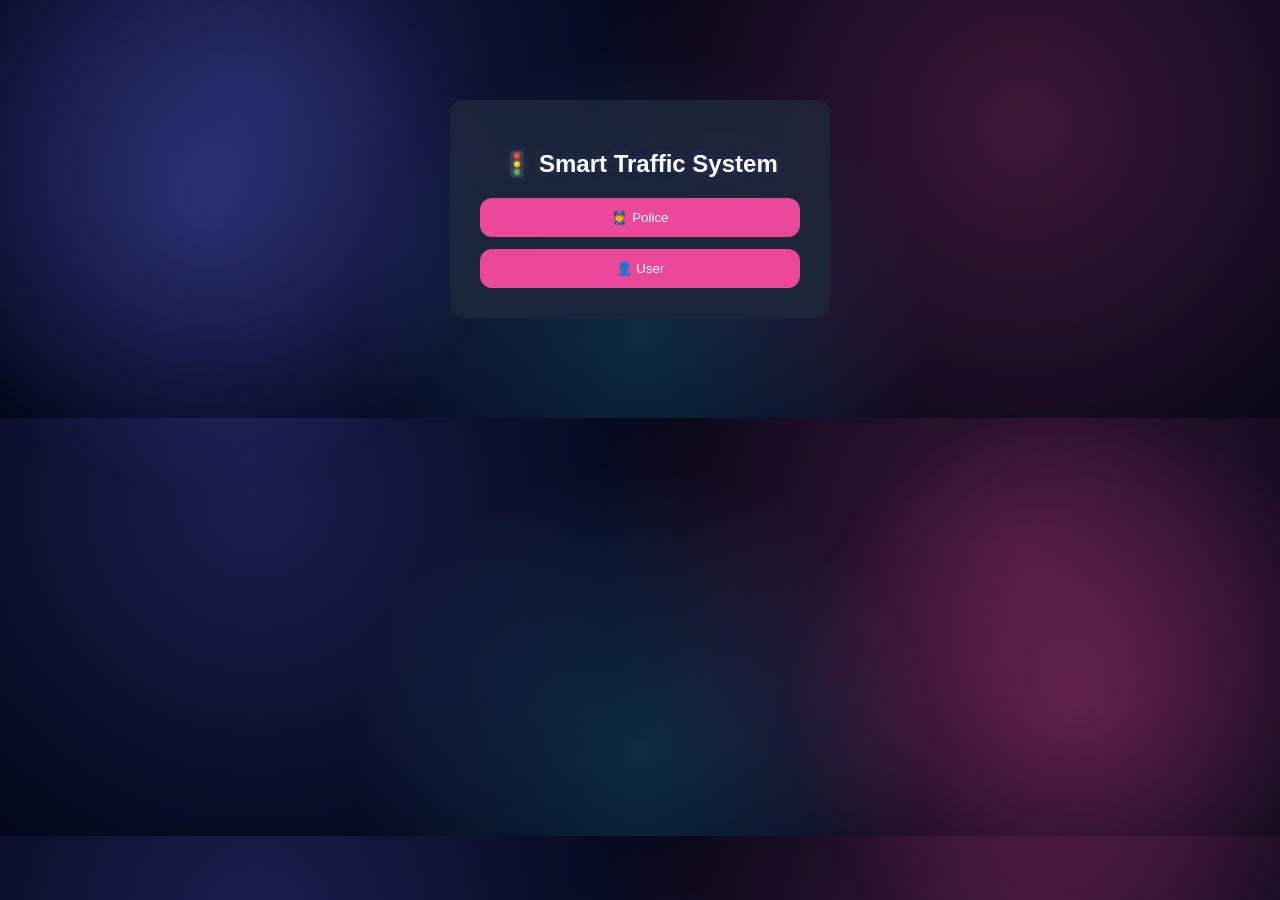
==== frontend/login.html @ b56e2f14 "Added complete user portal UI with payment and notification system" ====
<!DOCTYPE html>
<html>
<head>
    <title>Login</title>
    <link rel="stylesheet" href="style.css">
    <script src="script.js" defer></script>
</head>

<body>

<div class="login-container">
    <h2>🚦 Smart Traffic System</h2>

    <!-- ROLE SELECT -->
    <div class="role-buttons">
        <button onclick="selectRole('police')">👮 Police</button>
        <button onclick="selectRole('user')">👤 User</button>
    </div>

    <!-- LOGIN FORM -->
    <div id="loginForm"></div>
</div>

</body>
</html>
---- frontend/style.css ----
/* 🌌 GLOBAL RESET */
body {
    margin: 0;
    font-family: Arial, sans-serif;
    color: white;
    text-align: center;

    /* 🔥 NEW PREMIUM BACKGROUND */
    background: radial-gradient(circle at 20% 20%, rgba(99,102,241,0.25), transparent 40%),
                radial-gradient(circle at 80% 30%, rgba(236,72,153,0.25), transparent 40%),
                radial-gradient(circle at 50% 80%, rgba(56,189,248,0.2), transparent 40%),
                #020617;
}

/* 🔥 NAVBAR */
.navbar {
    background: linear-gradient(90deg, #020c1b, #0f172a);

    padding: 15px;
    font-size: 20px;

    display: flex;
    align-items: center;
    justify-content: center; /* keeps title centered */

    margin-left: 200px;
    transition: margin-left 0.3s ease;

    position: relative; /* 🔥 VERY IMPORTANT */
}
.menu-btn {
    position: absolute;
    left: 20px;
    top: 50%;
    transform: translateY(-50%);

    font-size: 24px;
    cursor: pointer;
    color: white;

    z-index: 1000;
}
/* When sidebar is hidden */
.navbar.full {
    margin-left: 0;
}

/* 🧱 SIDEBAR */
.sidebar {
    position: fixed;
    left: 0;
    top: 0;
    width: 200px;
    height: 100%;

    /* 🔥 Gradient instead of flat color */
    background: linear-gradient(180deg, #020c1b, #0f172a);

    padding: 20px;

    /* ✨ Glass effect */
    backdrop-filter: blur(12px);

    /* subtle border */
    border-right: 1px solid rgba(255,255,255,0.08);

    transition: transform 0.3s ease;
}

/* Title */
.sidebar h2 {
    color: white;
    margin-bottom: 25px;
    text-shadow: 0 0 10px rgba(236,72,153,0.3); /* 🔥 glow */
}

/* List */
.sidebar ul {
    list-style: none;
    padding: 0;
}
#detectionList {
    list-style: none;
    padding-left: 0;

    display: flex;
    flex-direction: column;   /* 🔥 THIS FIXES EVERYTHING */
    gap: 8px;
}
/* Items */
.sidebar li {
    padding: 12px;
    color: #94a3b8;
    cursor: pointer;
    border-radius: 10px;
    transition: all 0.3s ease;
}
.sidebar ul li.active {
    background: linear-gradient(90deg, rgba(124,58,237,0.3), rgba(236,72,153,0.3));
    box-shadow: 0 0 12px rgba(236, 72, 153, 0.4);
}

/* Hover effect */
.sidebar li:hover {
    background: linear-gradient(90deg, rgba(99,102,241,0.2), rgba(236,72,153,0.2));
    color: white;
    transform: translateX(5px); /* 🔥 subtle slide */
}
.container {
    margin-left: 200px;
    padding: 20px;
    transition: margin-left 0.3s ease;
}
/* When sidebar is hidden */
.container.full {
    margin-left: 0;
}

/* 📊 CARDS */
.cards {
    display: flex;
    justify-content: center;
    gap: 20px;
    margin-top: 20px;
    perspective: 1000px;
}
.card {
    background: rgba(30, 41, 59, 0.6);
    backdrop-filter: blur(12px);

    border-radius: 16px;
    padding: 20px;
    width: 220px;

    border: 1px solid rgba(255,255,255,0.08);

    transition: all 0.3s ease;

    position: relative;
    overflow: hidden;
    cursor: pointer;

    box-shadow: 0 0 20px rgba(99,102,241,0.15);
}
.card:hover {
    transform: translateY(-10px) scale(1.03);

    box-shadow: 
        0 0 25px rgba(99,102,241,0.5),
        0 0 40px rgba(236,72,153,0.3);

    border: 1px solid rgba(236,72,153,0.4);
    transform: translateY(-8px) scale(1.03);
    box-shadow: 0 0 40px rgba(236,72,153,0.6);
}
.card:hover {
    transform: translateY(-5px) scale(1.02);
    box-shadow: 0 10px 30px rgba(236,72,153,0.3);
}
.card h2 {
    text-shadow: 0 0 10px rgba(99,102,241,0.6);
}
.card span {
    font-size: 24px;
    font-weight: bold;
    animation: pulse 2s infinite;
}

@keyframes pulse {
    0% { opacity: 0.8; }
    50% { opacity: 1; }
    100% { opacity: 0.8; }
}
/* 🔥 Strong glow overlay */
.card::before {
    content: "";
    position: absolute;
    inset: 0;
    background: linear-gradient(120deg, transparent, rgba(236,72,153,0.5), transparent);
    opacity: 0;
    transition: 0.4s;
}

/* 🔥 Hover effects (VISIBLE now) */
.card:hover::before {
    opacity: 1;
}
/* 📤 UPLOAD */
.upload-box {
    margin-top: 40px;
    text-align: center;

    background: rgba(15, 23, 42, 0.7);
    padding: 20px;
    border-radius: 12px;
    backdrop-filter: blur(12px);
    border: 1px solid rgba(255,255,255,0.08);
}

.upload-box:hover {
    box-shadow: 0 0 25px rgba(99,102,241,0.4);
    transition: 0.3s;
}

/* 🎥 UPLOADED VIDEO */
#uploadedVideo {
    display: block;
    margin: 15px auto;
    border-radius: 10px;
}

/* 📷 CAMERA + DETECTION */
.camera-section {
    display: flex;
    justify-content: center;
    gap: 40px;
    margin-top: 40px;
    flex-wrap: wrap;
}

.camera-box, .detection-box {
    padding: 20px;
    border-radius: 12px;
    width: 300px;

    background: rgba(15, 23, 42, 0.7);
    backdrop-filter: blur(12px);
    border: 1px solid rgba(255,255,255,0.08);
}

/* 🎥 VIDEO */
video {
    width: 100%;
    border-radius: 10px;
}

/* 🧠 YOLO OUTPUT */
.yolo-output {
    margin-top: 50px;
    text-align: center;

    background: rgba(15, 23, 42, 0.7);
    padding: 20px;
    border-radius: 12px;
    backdrop-filter: blur(12px);
    border: 1px solid rgba(255,255,255,0.08);
}

.yolo-output img {
    margin-top: 15px;
    border-radius: 10px;
    max-width: 90%;
}

/* ✨ OPTIONAL GLOW TEXT */
h1, h2, h3 {
    text-shadow: 0 0 10px rgba(99,102,241,0.3);
}

/* 🌌 ANIMATED BACKGROUND GLOW */
body::before {
    content: "";
    position: fixed;
    width: 600px;
    height: 600px;
    background: radial-gradient(circle, rgba(99,102,241,0.3), transparent 70%);
    top: -100px;
    left: -100px;
    animation: moveGlow1 10s infinite alternate;
    z-index: -1;
}

body::after {
    content: "";
    position: fixed;
    width: 600px;
    height: 600px;
    background: radial-gradient(circle, rgba(236,72,153,0.3), transparent 70%);
    bottom: -100px;
    right: -100px;
    animation: moveGlow2 12s infinite alternate;
    z-index: -1;
}

@keyframes moveGlow1 {
    from { transform: translate(0, 0); }
    to { transform: translate(200px, 150px); }
}

@keyframes moveGlow2 {
    from { transform: translate(0, 0); }
    to { transform: translate(-200px, -150px); }
}
.page {
    display: none;
}

.page.active {
    display: block;
}
/* 🏠 HOME PAGE */

.home-container {
    margin-top: 100px;
    text-align: center;
}

.hero-title {
    font-size: 48px;
    font-weight: bold;
}

.hero-title span {
    background: linear-gradient(90deg, #6366f1, #ec4899);
    -webkit-background-clip: text;
    color: transparent;
}

.hero-subtitle {
    margin-top: 20px;
    color: #94a3b8;
    font-size: 18px;
}

.hero-buttons {
    margin-top: 30px;
}

.primary-btn {
    padding: 12px 25px;
    margin-right: 10px;
    border: none;
    border-radius: 8px;
    background: linear-gradient(90deg, #6366f1, #ec4899);
    color: white;
    cursor: pointer;
}

.secondary-btn {
    padding: 12px 25px;
    border-radius: 8px;
    border: 1px solid #6366f1;
    background: transparent;
    color: white;
    cursor: pointer;
}

/* 🚀 FEATURES SECTION */
.features {
    margin-top: 80px;
    text-align: center;
}

.section-title {
    font-size: 28px;
    margin-bottom: 30px;
    color: white;
}

/* 🧱 Feature cards layout */
.feature-cards {
    display: flex;
    justify-content: center;
    align-items: stretch;
    gap: 25px;
    flex-wrap: wrap;
    margin-top: 20px;
}

/* 💎 Individual card */
.feature-card {
    background: rgba(30, 41, 59, 0.6);
    backdrop-filter: blur(12px);
    padding: 25px;
    border-radius: 14px;
    width: 250px;
    border: 1px solid rgba(255,255,255,0.1);
    transition: 0.3s ease;
}
.feature-card {
    min-width: 250px;
}

/* ✨ Hover effect */
.feature-card:hover {
    transform: translateY(-5px);
    box-shadow: 0 0 20px rgba(99,102,241,0.4);
}

/* 📝 Text */
.feature-card h3 {
    margin-bottom: 10px;
}

.feature-card p {
    font-size: 14px;
    color: #cbd5f5;
}
.hero-title span {
    background: linear-gradient(90deg, #7c3aed, #ec4899);

    background-clip: text;           /* standard */
    -webkit-background-clip: text;   /* chrome/safari */

    color: transparent;
}

.primary-btn:hover {
    transform: scale(1.05);
    box-shadow: 0 0 20px rgba(236,72,153,0.6);
}

.feature-card:hover {
    transform: translateY(-5px);
    transition: 0.3s;
}
/* 🌌 BACKGROUND GLOW BLOBS */
.background-glow {
    position: fixed;
    width: 100%;
    height: 100%;
    overflow: hidden;
    z-index: -1;
}

.background-glow span {
    position: absolute;
    width: 300px;
    height: 300px;
    background: radial-gradient(circle, rgba(124,58,237,0.4), transparent);
    border-radius: 50%;
    animation: floatGlow 12s infinite ease-in-out;
}

.background-glow span:nth-child(2) {
    left: 60%;
    top: 20%;
    background: radial-gradient(circle, rgba(236,72,153,0.4), transparent);
    animation-duration: 15s;
}

.background-glow span:nth-child(3) {
    left: 30%;
    top: 70%;
    background: radial-gradient(circle, rgba(59,130,246,0.4), transparent);
    animation-duration: 18s;
}

/* 🎥 Animation */
@keyframes floatGlow {
    0% {
        transform: translateY(0px) translateX(0px);
    }
    50% {
        transform: translateY(-50px) translateX(40px);
    }
    100% {
        transform: translateY(0px) translateX(0px);
    }
}
.detection-box {
    max-height: 250px;
    overflow-y: auto;
}

/* glow logs */
.detection-box li {
    transition: 0.3s;
}

.detection-box li:hover {
    color: #ec4899;
    transform: translateX(5px);
}
.camera-box video {
    border-radius: 12px;
    border: 1px solid rgba(255,255,255,0.1);
    box-shadow: 0 0 20px rgba(124,58,237,0.2);
}
.yolo-output {
    text-align: center;
    margin-top: 50px;
    position: relative;
}

.yolo-output::before {
    content: "";
    position: absolute;
    top: -20px;
    left: 20%;
    width: 60%;
    height: 2px;
    background: linear-gradient(to right, transparent, #7c3aed, transparent);
}
.section-title {
    text-shadow: 0 0 15px rgba(236,72,153,0.4);
}
.detection-box li::before {
    content: "●";
    color: #22c55e;
    margin-right: 8px;
}
.sidebar li.active {
    background: linear-gradient(90deg, rgba(99,102,241,0.3), rgba(236,72,153,0.3));
    color: white;
}

/* 🔥 Hidden sidebar */
.sidebar.closed {
    transform: translateX(-100%);
}
.upload-box{
    max-width: 900px;   /* 🔥 stops full stretch */
    margin: 30px auto;  /* center horizontally */

    background: rgba(30, 41, 59, 0.6);
    backdrop-filter: blur(12px);

    padding: 25px;
    border-radius: 16px;

    border: 1px solid rgba(255,255,255,0.08);
}
.upload-area {
    display: block;
    border: 2px dashed rgba(255,255,255,0.2);
    border-radius: 14px;

    padding: 40px;
    text-align: center;

    color: #aaa;
    cursor: pointer;

    transition: all 0.3s ease;
}
.upload-area:hover {
    border-color: #ec4899;

    box-shadow: 
        0 0 20px rgba(236,72,153,0.4),
        inset 0 0 20px rgba(99,102,241,0.2);

    color: white;
}
.upload-area p {
    font-size: 18px;
    font-weight: bold;
}

.upload-area span {
    font-size: 14px;
    opacity: 0.7;
}
#uploadedVideo {
    margin-top: 20px;
    width: 100%;
    max-width: 500px;

    border-radius: 12px;
    display: none;
}
#logList {
    max-height: 200px;
    overflow-y: auto;

    padding: 10px;
    list-style: none;
}
#logList li {
    padding: 8px 10px;
    margin-bottom: 8px;

    background: rgba(30,41,59,0.5);
    border-radius: 8px;

    font-size: 14px;

    display: flex;
    align-items: center;
    gap: 10px;

    animation: fadeIn 0.4s ease;
}
.log-dot {
    width: 8px;
    height: 8px;
    border-radius: 50%;

    animation: blink 1.2s infinite;
}
@keyframes blink {
    0%, 100% { opacity: 1; }
    50% { opacity: 0.3; }
}

@keyframes fadeIn {
    from {
        opacity: 0;
        transform: translateY(10px);
    }
    to {
        opacity: 1;
        transform: translateY(0);
    }
}
setInterval(() => {
    addLog("🚗 Vehicle detected at signal", "normal");
}, 3000);
/* base */
.log-item {
    display: flex;
    align-items: center;
    gap: 10px;
    font-size: 14px;
}

/* 🟢 NORMAL */
.log-item.normal .log-dot {
    background: #00ff9d;
    box-shadow: 0 0 8px #00ff9d;
}

/* 🟡 WARNING */
.log-item.warning .log-dot {
    background: #ffd93d;
    box-shadow: 0 0 8px #ffd93d;
}

/* 🔴 VIOLATION */
.log-item.violation .log-dot {
    background: #ff4d4d;
    box-shadow: 0 0 10px #ff4d4d;
}

/* optional glow text */
.log-item.violation {
    color: #ffb3b3;
}
.settings-box {
    max-width: 500px;
    margin: 30px auto;
    padding: 25px;

    background: rgba(30, 41, 59, 0.6);
    backdrop-filter: blur(12px);

    border-radius: 16px;
    border: 1px solid rgba(255,255,255,0.08);
}

.setting-item {
    display: flex;
    justify-content: space-between;
    align-items: center;
    margin: 15px 0;
}
.light-mode {
    background: #f5f7fa;
    color: #111;
}

.light-mode .navbar {
    background: #ffffff;
}

.light-mode .sidebar {
    background: #ffffff;
}

.light-mode .card,
.light-mode .upload-section,
.light-mode .settings-box {
    background: rgba(255,255,255,0.8);
    color: #111;
}
.fade-in {
    animation: fadeIn 0.8s ease-in-out;
}

@keyframes fadeIn {
    from {
        opacity: 0;
        transform: translateY(20px);
    }
    to {
        opacity: 1;
        transform: translateY(0);
    }
}
button:hover {
    transform: scale(1.05);
    box-shadow: 0 0 15px rgba(236,72,153,0.5);
}
/* 📥 UPLOAD SECTION */
.upload-section {
    max-width: 900px;
    margin: 30px auto;
    padding: 25px;

    background: rgba(30, 41, 59, 0.6);
    backdrop-filter: blur(12px);

    border-radius: 16px;
    border: 1px solid rgba(255,255,255,0.08);
}

/* 📦 Upload box */
.upload-box {
    border: 2px dashed rgba(255,255,255,0.2);
    padding: 40px;
    text-align: center;
    border-radius: 12px;
    cursor: pointer;

    transition: all 0.3s ease;
}

.upload-box:hover {
    border-color: #ec4899;
    background: rgba(236,72,153,0.1);
}
.login-container {
    width: 320px;
    margin: 100px auto;
    padding: 30px;
    border-radius: 12px;
    background: rgba(30, 41, 59, 0.8);
    backdrop-filter: blur(10px);
    text-align: center;
}

.login-container input,
.login-container select {
    width: 100%;
    margin: 10px 0;
    padding: 10px;
    border-radius: 8px;
    border: none;
}

.login-container button {
    width: 100%;
    padding: 10px;
    background: #ec4899;
    border: none;
    border-radius: 8px;
    color: white;
    cursor: pointer;
}
.role-buttons {
    display: flex;
    flex-direction: column;
    gap: 12px; /* 🔥 THIS adds space between buttons */
    margin-top: 15px;
}
.role-buttons button {
    padding: 12px;
    border-radius: 12px;
}
.user-stats {
    display: flex;
    gap: 20px;
    justify-content: center;
    margin: 30px 0;
}

.stat-card {
    background: rgba(255,255,255,0.08);
    padding: 20px;
    border-radius: 16px;
    text-align: center;
    width: 120px;
    backdrop-filter: blur(10px);
}

.stat-card h3 {
    font-size: 14px;
    color: #ccc;
}

.stat-card p {
    font-size: 22px;
    font-weight: bold;
}
.challan-card {
    background: rgba(255,255,255,0.08);
    padding: 20px;
    border-radius: 16px;
    width: 260px;
    margin: 15px;
    backdrop-filter: blur(10px);
}

.status.paid {
    color: #00ff9d;
}

.status.unpaid {
    color: #ff4d6d;
}

.pay-btn {
    margin-top: 10px;
    padding: 8px 12px;
    background: linear-gradient(45deg, #ff4d8d, #6c5ce7);
    border: none;
    border-radius: 8px;
    color: white;
    cursor: pointer;
}

.invoice-btn {
    margin-top: 10px;
    padding: 8px 12px;
    background: rgba(255,255,255,0.1);
    border: none;
    border-radius: 8px;
    color: white;
}
/* challan layout */
.challan-container {
    max-width: 1000px;
    margin: auto;
}

/* make cards in row */
.challan-wrapper {
     display: flex;
    gap: 20px;
    flex-wrap: wrap;
    justify-content: center;
}
.challan-grid {
    display: flex;
    justify-content: center;
    gap: 30px;
    margin-top: 30px;
    flex-wrap: wrap;
}
/* MAIN LAYOUT FIX */
.main-layout {
    display: flex;
    gap: 40px;
    padding: 40px;
    align-items: flex-start;
}

/* LEFT PANEL */
.left-panel {
    width: 260px;
    background: rgba(255,255,255,0.05);
    padding: 20px;
    border-radius: 20px;
    height: fit-content;
}

/* RIGHT PANEL */
.right-panel {
    flex: 1;
}
/* profile */
.user-profile {
    background: rgba(255,255,255,0.06);
    padding: 20px;
    border-radius: 15px;
    margin-bottom: 20px;
}
.user-page {
    display: flex;
    min-height: 100vh;
}

/* LEFT SIDEBAR */
.user-sidebar {
    width: 260px;
    padding: 25px;
    background: rgba(0,0,0,0.2);
}

/* RIGHT SIDE */
.user-main {
    margin-left: 280px;
    padding: 40px;
    text-align: center;

    min-height: 100vh;

    display: flex;
    flex-direction: column;
}
.user-menu {
    margin-top: 40px;

    display: flex;
    flex-direction: column;
    gap: 18px;
}

.user-menu button {

    width: 100%;

    background: transparent;
    border: none;

    color: #cfd8e3;

    font-size: 18px;
    text-align: left;

    padding: 14px 18px;

    border-radius: 12px;

    cursor: pointer;

    transition: 0.3s ease;
}

.user-menu button:hover {

    background: linear-gradient(
        90deg,
        rgba(131, 58, 180, 0.35),
        rgba(253, 29, 29, 0.15)
    );

    color: white;

    transform: translateX(6px);
}
/* logout */
.logout-btn {
    width: 100%;
    padding: 12px;
    background: linear-gradient(135deg, #ff4d4d, #ff7a7a);
    border: none;
    border-radius: 12px;
    color: white;
    cursor: pointer;
}
.logout-container {
    margin-top: auto; 
    display: flex;
    justify-content: center;
}

.filters {
    margin-bottom: 20px;
}

.filters button {
    background: rgba(255,255,255,0.1);
    border: none;
    padding: 6px 14px;
    margin: 0 5px;
    border-radius: 20px;
    color: white;
    cursor: pointer;
    transition: 0.3s;
}

.filters button:hover {
    background: #ff4d94;
    transform: scale(1.05);
}
.left-panel {
    width: 260px;
    padding-left: 20px;  /* 🔥 THIS FIXES THE LOOK */
}
body {
    overflow-x: hidden;
}
.left-panel {
    width: 260px;
    padding: 20px;
    background: rgba(255,255,255,0.04);
    border-radius: 15px;
    height: fit-content;
    box-shadow: 0 0 20px rgba(0,0,0,0.3);
}
.right-panel {
    text-align: left;
}
.user-left-strip {

    position: fixed;

    left: 0;
    top: 0;

    width: 240px;
    height: 100vh;

    padding: 30px 20px;

    background: linear-gradient(
        180deg,
        #050816,
        #07142f
    );

    box-shadow: 4px 0 25px rgba(0,0,0,0.3);

    display: flex;
    flex-direction: column;

    z-index: 100;
}

.user-left-strip h2 {

    color: white;
    font-size: 32px;
    line-height: 1.2;

    margin-bottom: 30px;
}
.filters button {
    background: rgba(255, 255, 255, 0.12);
    border: none;
    padding: 6px 12px;
    border-radius: 8px;
    color: white;
    cursor: pointer;
}

.filters button:hover {
    background: #ff4d94;
}
/* ================= PAYMENT UI ================= */

.payment-container{
    display: flex;
    gap: 40px;
    justify-content: center;
    align-items: flex-start;
    margin-top: 40px;
    flex-wrap: wrap;
}

.payment-methods{
    display: flex;
    flex-direction: column;
    gap: 15px;
}

.method-btn{
    background: rgba(255,255,255,0.08);
    border: none;
    color: white;
    padding: 15px 25px;
    border-radius: 12px;
    cursor: pointer;
    font-size: 16px;
    transition: 0.3s;
    text-align: left;
}

.method-btn:hover{
    background: rgba(236,72,153,0.3);
}

.method-btn.active{
    background: linear-gradient(135deg,#ec4899,#8b5cf6);
}

.payment-box{
    width: 420px;
    background: rgba(255,255,255,0.05);
    padding: 30px;
    border-radius: 18px;
    backdrop-filter: blur(10px);
    box-shadow: 0 0 20px rgba(0,0,0,0.3);
}

.payment-box h2{
    margin-bottom: 20px;
}

.payment-box input{
    width: 100%;
    padding: 14px;
    margin-top: 15px;
    border: none;
    border-radius: 10px;
    background: rgba(255,255,255,0.08);
    color: white;
    font-size: 15px;
}

.payment-row{
    display: flex;
    gap: 15px;
}

.big-pay-btn{
    width: 100%;
    margin-top: 20px;
    padding: 14px;
    font-size: 16px;
}
#success-toast{
    position: fixed;
    top: 30px;
    right: -400px;

    background: linear-gradient(135deg,#22c55e,#16a34a);

    color: white;

    padding: 18px 30px;

    border-radius: 14px;

    font-size: 18px;
    font-weight: bold;

    box-shadow: 0 0 20px rgba(0,0,0,0.3);

    transition: 0.5s;

    z-index: 9999;
}
/* INVOICE MODAL */

.invoice-modal{

    position: fixed;
    inset: 0;

    background: rgba(0,0,0,0.6);

    display: none;

    justify-content: center;
    align-items: center;

    z-index: 9999;
}

.invoice-content{

    width: 400px;

    background: rgba(20,20,40,0.95);

    padding: 30px;

    border-radius: 20px;

    color: white;

    box-shadow: 0 0 25px rgba(0,0,0,0.4);

    position: relative;

    animation: popup 0.3s ease;
}

.invoice-content h2{
    margin-bottom: 20px;
}

.invoice-content p{
    margin: 14px 0;
}

.close-btn{

    position: absolute;

    top: 15px;
    right: 20px;

    cursor: pointer;

    font-size: 20px;
}

@keyframes popup{

    from{
        transform: scale(0.8);
        opacity: 0;
    }

    to{
        transform: scale(1);
        opacity: 1;
    }

}
/* ================= NOTIFICATION BELL ================= */

.notification-wrapper{

    position: absolute;

    top: 30px;
    right: 40px;

    z-index: 999;
}

.notification-bell{

    position: relative;

    width: 55px;
    height: 55px;

    border-radius: 50%;

    background: rgba(255,255,255,0.08);

    display: flex;
    justify-content: center;
    align-items: center;

    font-size: 24px;

    cursor: pointer;

    backdrop-filter: blur(10px);

    box-shadow: 0 0 15px rgba(236,72,153,0.3);

    transition: 0.3s;
}

.notification-bell:hover{

    transform: scale(1.08);

}

#notificationCount{

    position: absolute;

    top: -5px;
    right: -5px;

    width: 22px;
    height: 22px;

    border-radius: 50%;

    background: #ef4444;

    color: white;

    font-size: 12px;
    font-weight: bold;

    display: flex;
    justify-content: center;
    align-items: center;
}

.notification-panel{

    width: 320px;

    background: rgba(20,20,40,0.95);

    margin-top: 15px;

    border-radius: 16px;

    overflow: hidden;

    display: none;

    box-shadow: 0 0 25px rgba(0,0,0,0.4);
}

.notification-item{

    padding: 18px;

    border-bottom: 1px solid rgba(255,255,255,0.08);

    color: white;

    transition: 0.3s;
}

.notification-item:hover{

    background: rgba(255,255,255,0.05);

}
/* LIVE CHALLAN ANIMATION */

@keyframes slideInCard{

    from{
        opacity: 0;
        transform: translateY(40px);
    }

    to{
        opacity: 1;
        transform: translateY(0);
    }

}

.live-card{

    animation: slideInCard 0.6s ease;

    border: 1px solid rgba(239,68,68,0.4);

    box-shadow: 0 0 20px rgba(239,68,68,0.2);

}
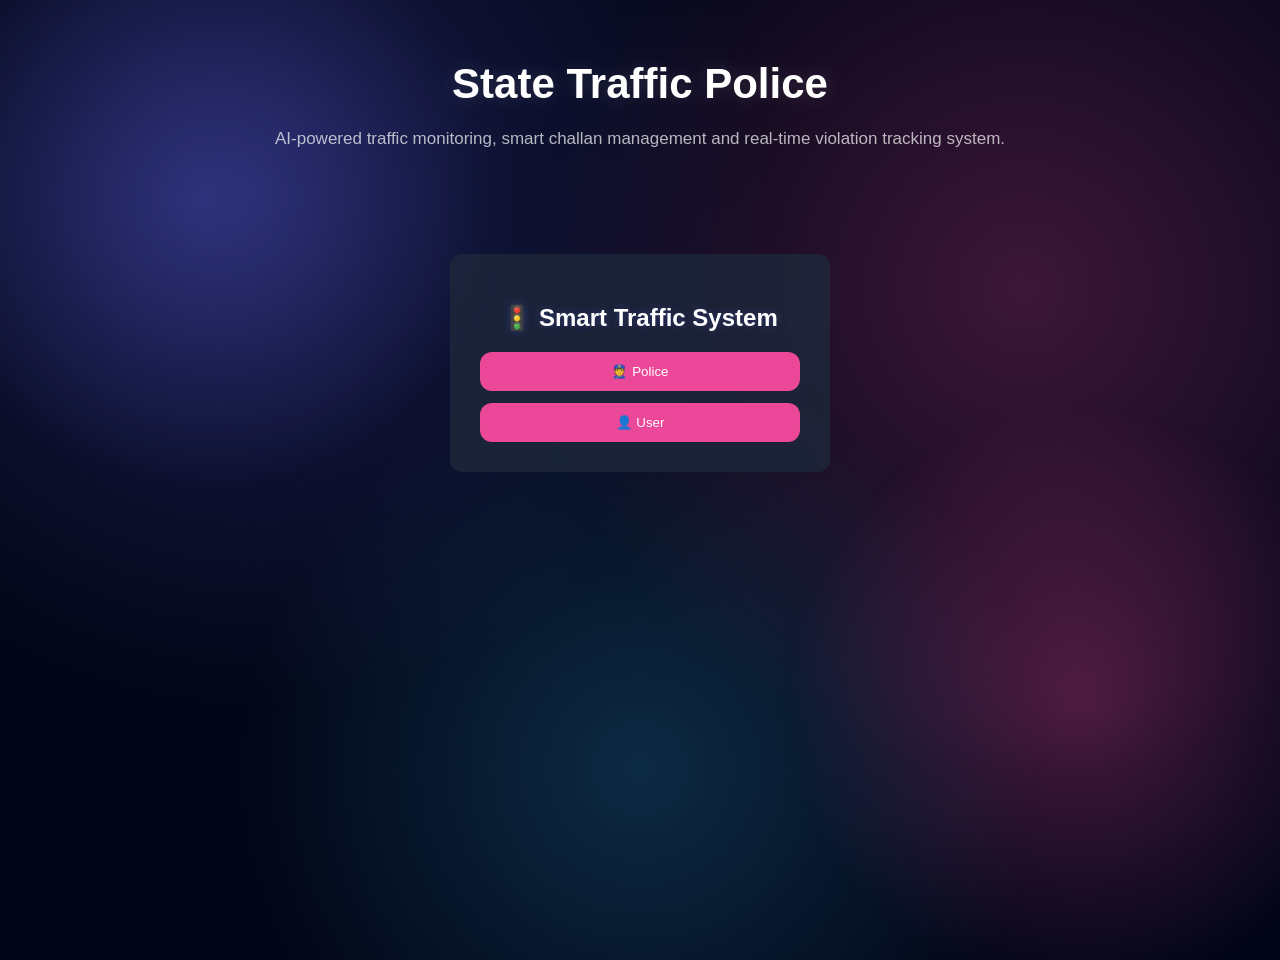
==== commit 0122bc53: "Fixed login system and completed frontend flow" ====
--- a/frontend/login.html
+++ b/frontend/login.html
@@ -7,16 +7,47 @@
 </head>
 
 <body>
+<div class="login-hero">
 
+    <h1>
+
+        State Traffic Police
+
+    </h1>
+
+    <p>
+
+        AI-powered traffic monitoring,
+        smart challan management and
+        real-time violation tracking system.
+
+    </p>
+
+</div>
 <div class="login-container">
     <h2>🚦 Smart Traffic System</h2>
 
+
     <!-- ROLE SELECT -->
-    <div class="role-buttons">
-        <button onclick="selectRole('police')">👮 Police</button>
-        <button onclick="selectRole('user')">👤 User</button>
-    </div>
+<div class="role-buttons">
 
+    <button id="policeBtn"
+            onclick="selectRole('police')">
+
+        👮 Police
+
+    </button>
+
+    <button id="userBtn"
+            onclick="selectRole('user')">
+
+        👤 User
+
+    </button>
+
+</div>
+
+<div id="loginForm"></div>
     <!-- LOGIN FORM -->
     <div id="loginForm"></div>
 </div>
--- a/frontend/style.css
+++ b/frontend/style.css
@@ -233,25 +233,31 @@
     width: 100%;
     border-radius: 10px;
 }
-
 /* 🧠 YOLO OUTPUT */
-.yolo-output {
+.yolo-output{
     margin-top: 50px;
+    margin-left: 40px;
+
+    width: calc(100% - 80px);
+    box-sizing: border-box;
+
     text-align: center;
+    position: relative;
 
     background: rgba(15, 23, 42, 0.7);
     padding: 20px;
     border-radius: 12px;
+
     backdrop-filter: blur(12px);
+
     border: 1px solid rgba(255,255,255,0.08);
 }
 
-.yolo-output img {
+.yolo-output img{
     margin-top: 15px;
     border-radius: 10px;
     max-width: 90%;
 }
-
 /* ✨ OPTIONAL GLOW TEXT */
 h1, h2, h3 {
     text-shadow: 0 0 10px rgba(99,102,241,0.3);
@@ -477,11 +483,6 @@
     border: 1px solid rgba(255,255,255,0.1);
     box-shadow: 0 0 20px rgba(124,58,237,0.2);
 }
-.yolo-output {
-    text-align: center;
-    margin-top: 50px;
-    position: relative;
-}
 
 .yolo-output::before {
     content: "";
@@ -732,13 +733,28 @@
 
 .login-container input,
 .login-container select {
-    width: 100%;
-    margin: 10px 0;
-    padding: 10px;
-    border-radius: 8px;
-    border: none;
-}
-
+
+    width: 92%;
+
+    padding: 16px;
+    margin-top: 18px;
+
+    border: 1px solid rgba(255,255,255,0.08);
+    border-radius: 12px;
+
+    background: rgba(255,255,255,0.06);
+
+    color: white;
+
+    outline: none;
+
+    font-size: 15px;
+
+    backdrop-filter: blur(10px);
+}
+.login-container input::placeholder{
+    color: rgba(255,255,255,0.6);
+}
 .login-container button {
     width: 100%;
     padding: 10px;
@@ -969,8 +985,11 @@
     width: 260px;
     padding-left: 20px;  /* 🔥 THIS FIXES THE LOOK */
 }
-body {
+body{
+
     overflow-x: hidden;
+    min-height: 100vh;
+
 }
 .left-panel {
     width: 260px;
@@ -1317,4 +1336,154 @@
 
     box-shadow: 0 0 20px rgba(239,68,68,0.2);
 
+}
+/* ACTIVE LOGIN BUTTON */
+
+.active-role{
+
+    background: linear-gradient(
+        90deg,
+        #ec4899,
+        #8b5cf6
+    ) !important;
+
+    box-shadow:
+    0 0 20px rgba(236,72,153,0.5);
+
+}
+.back-btn{
+
+    width: 100%;
+    margin-bottom: 15px;
+
+    background: rgba(255,255,255,0.08);
+
+    border: none;
+
+    padding: 10px;
+
+    border-radius: 10px;
+
+    color: white;
+
+    cursor: pointer;
+
+}
+/* HERO TEXT */
+
+.login-hero{
+
+    text-align: center;
+
+    margin-top: 60px;
+    margin-bottom: 40px;
+
+}
+
+.login-hero h1{
+
+    color: white;
+
+    font-size: 42px;
+
+    margin-bottom: 15px;
+
+    text-shadow:
+    0 0 20px rgba(255,255,255,0.15);
+
+}
+
+.login-hero p{
+
+    color: rgba(255,255,255,0.7);
+
+    font-size: 17px;
+
+    line-height: 1.7;
+
+}
+/* TOP RIGHT LOGOUT */
+
+.top-logout-btn{
+
+    position: absolute;
+
+    right: 30px;
+    top: 28px;
+
+    padding: 10px 20px;
+
+    border: none;
+
+    border-radius: 12px;
+
+    background:
+    linear-gradient(
+        90deg,
+        #ec4899,
+        #8b5cf6
+    );
+
+    color: white;
+
+    font-size: 14px;
+    font-weight: 600;
+
+    cursor: pointer;
+
+    transition: 0.3s ease;
+
+    box-shadow:
+    0 0 15px rgba(236,72,153,0.25);
+
+}
+
+.top-logout-btn:hover{
+
+    transform: translateY(-2px);
+
+    box-shadow:
+    0 0 25px rgba(236,72,153,0.4);
+
+}
+.yolo-live-box{
+    position: relative;
+    display: inline-block;
+}
+
+.yolo-live-box img{
+    width: 500px;
+    border-radius: 16px;
+    border: 2px solid rgba(255,255,255,0.1);
+}
+
+.live-badge{
+    position: absolute;
+    top: 15px;
+    left: 15px;
+
+    background: red;
+    color: white;
+
+    padding: 6px 14px;
+    border-radius: 20px;
+
+    font-size: 13px;
+    font-weight: bold;
+
+    animation: pulse 1s infinite;
+}
+
+@keyframes pulse{
+    0%{
+        opacity: 1;
+    }
+
+    50%{
+        opacity: 0.5;
+    }
+
+    100%{
+        opacity: 1;
+    }
 }
